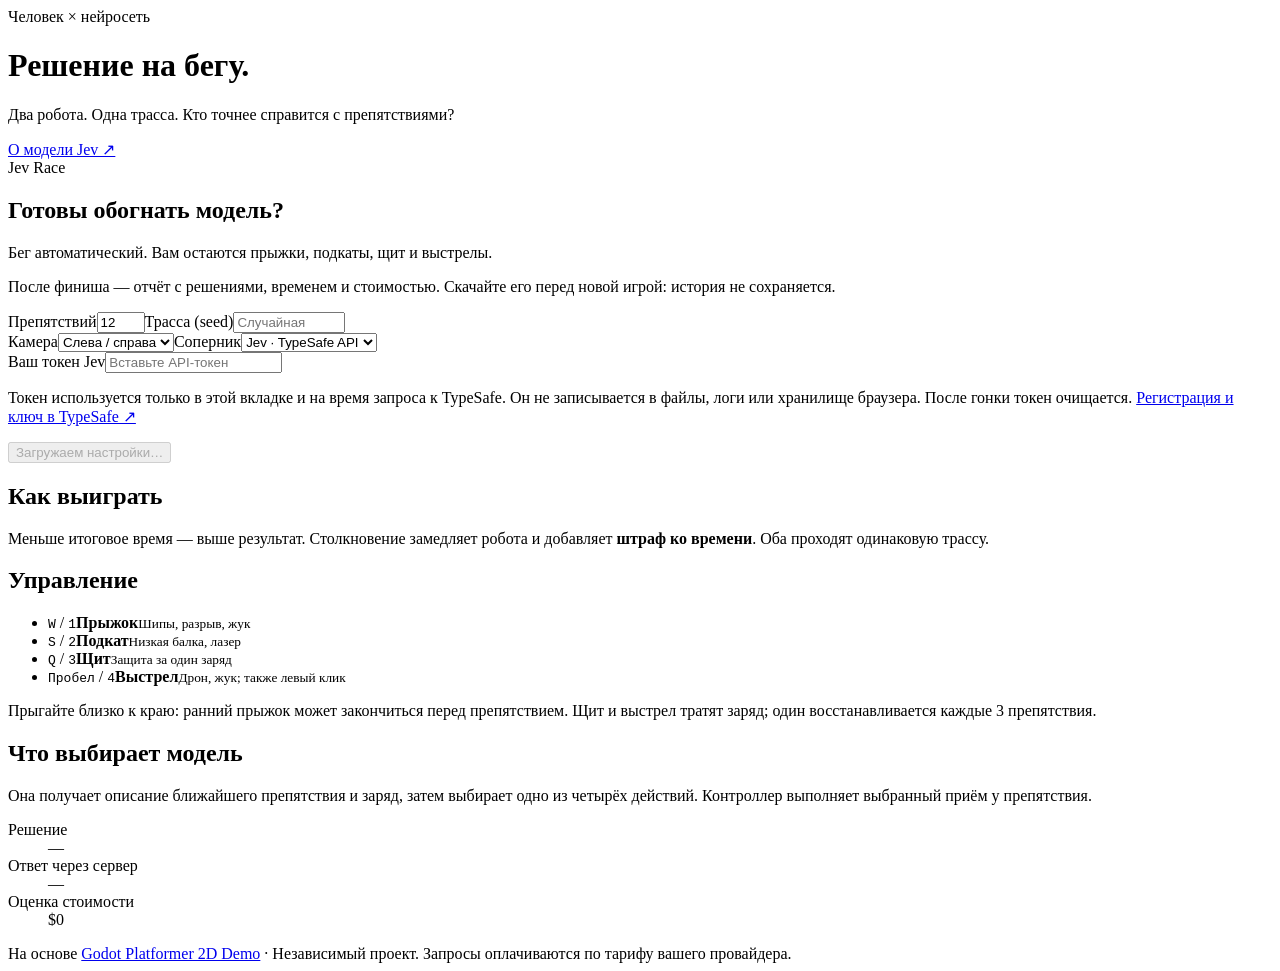
==== race/ui/index.html @ 9ee4f3ce "Create standalone Jev Race with stateless play and Docker deployment" ====
<!doctype html>
<html lang="ru"><head><meta charset="utf-8"><meta name="viewport" content="width=device-width,initial-scale=1">
<title>Jev Race — человек против модели</title><link rel="stylesheet" href="/assets/style.css"></head>
<body><main>
<header><div><span class="eyebrow">Человек × нейросеть</span><h1>Решение на бегу.</h1><p>Два робота. Одна трасса. Кто точнее справится с препятствиями?</p></div><a href="https://typesafe.ai/" target="_blank" rel="noopener noreferrer">О модели Jev ↗</a></header>
<div class="layout"><section class="arena" aria-label="Гонка">
<div id="setup" class="setup"><div class="intro"><span class="eyebrow">Jev Race</span><h2>Готовы обогнать модель?</h2><p>Бег автоматический. Вам остаются прыжки, подкаты, щит и выстрелы.</p><p class="small">После финиша — отчёт с решениями, временем и стоимостью. Скачайте его перед новой игрой: история не сохраняется.</p></div>
<form id="start-form" autocomplete="off">
<div class="fields"><label>Препятствий<input id="count" type="number" value="12" min="4" max="40" step="1" required></label><label>Трасса (seed)<input id="seed" type="number" placeholder="Случайная" min="0" max="1000000000" step="1"></label></div>
<div class="fields"><label>Камера<select id="camera"><option value="side">Слева / справа</option><option value="stack">Сверху / снизу</option></select></label><label>Соперник<select id="provider"><option value="jev">Jev · TypeSafe API</option></select></label></div>
<label id="token-label">Ваш токен Jev<input id="token" type="password" autocomplete="off" autocapitalize="none" spellcheck="false" minlength="8" maxlength="512" placeholder="Вставьте API-токен" required></label>
<p id="privacy" class="small">Токен используется только в этой вкладке и на время запроса к TypeSafe. Он не записывается в файлы, логи или хранилище браузера. После гонки токен очищается. <a href="https://console.typesafe.ai/" target="_blank" rel="noopener noreferrer">Регистрация и ключ в TypeSafe ↗</a></p>
<button id="prepare" class="primary" type="submit" disabled>Загружаем настройки…</button><p id="setup-error" role="alert"></p>
</form></div>
<div id="play" hidden><div class="toolbar"><span id="track-info"></span><label>Камера <select id="live-camera"><option value="side">Слева / справа</option><option value="stack">Сверху / снизу</option></select></label><button id="cancel" class="secondary">Новая гонка</button></div><div class="viewport"><iframe id="game" title="Гонка" allow="autoplay; fullscreen"></iframe>
<div id="stage" class="stage" hidden><div class="stage-card"><span id="stage-tag" class="eyebrow">Подготовка</span><h2 id="stage-title">Загружаем игру…</h2><p id="stage-detail"></p><div class="actions"><button id="ready" class="primary" hidden>Я готов — начать</button><button id="view-report" class="primary" hidden>Посмотреть отчёт</button><button id="restart" class="secondary">Новая гонка</button></div></div></div></div></div>
</section>
<aside><section class="card"><h2>Как выиграть</h2><p>Меньше итоговое время — выше результат. Столкновение замедляет робота и добавляет <b>штраф ко времени</b>. Оба проходят одинаковую трассу.</p></section>
<section class="card"><h2>Управление</h2><ul class="controls"><li><kbd>W</kbd> / <kbd>1</kbd><span><b>Прыжок</b><small>Шипы, разрыв, жук</small></span></li><li><kbd>S</kbd> / <kbd>2</kbd><span><b>Подкат</b><small>Низкая балка, лазер</small></span></li><li><kbd>Q</kbd> / <kbd>3</kbd><span><b>Щит</b><small>Защита за один заряд</small></span></li><li><kbd>Пробел</kbd> / <kbd>4</kbd><span><b>Выстрел</b><small>Дрон, жук; также левый клик</small></span></li></ul><p class="small">Прыгайте близко к краю: ранний прыжок может закончиться перед препятствием. Щит и выстрел тратят заряд; один восстанавливается каждые 3 препятствия.</p></section>
<section class="card"><h2>Что выбирает модель</h2><p class="small">Она получает описание ближайшего препятствия и заряд, затем выбирает одно из четырёх действий. Контроллер выполняет выбранный приём у препятствия.</p><dl><div><dt>Решение</dt><dd id="decision">—</dd></div><div><dt>Ответ через сервер</dt><dd id="latency">—</dd></div><div><dt>Оценка стоимости</dt><dd id="cost">$0</dd></div></dl></section>
</aside></div>
<section id="report-section" hidden aria-label="Отчёт"><div class="report-heading"><div><span class="eyebrow">Этот заезд</span><h2>Результат гонки</h2></div><div class="actions"><button id="download-html" class="secondary">Скачать HTML</button><button id="download-json" class="secondary">Скачать JSON</button></div></div><div id="report"></div></section>
<footer>На основе <a href="https://github.com/godotengine/godot-demo-projects/tree/master/2d/platformer" target="_blank" rel="noopener noreferrer">Godot Platformer 2D Demo</a> · Независимый проект. Запросы оплачиваются по тарифу вашего провайдера.</footer>
</main><script type="module" src="/assets/app.js"></script></body></html>
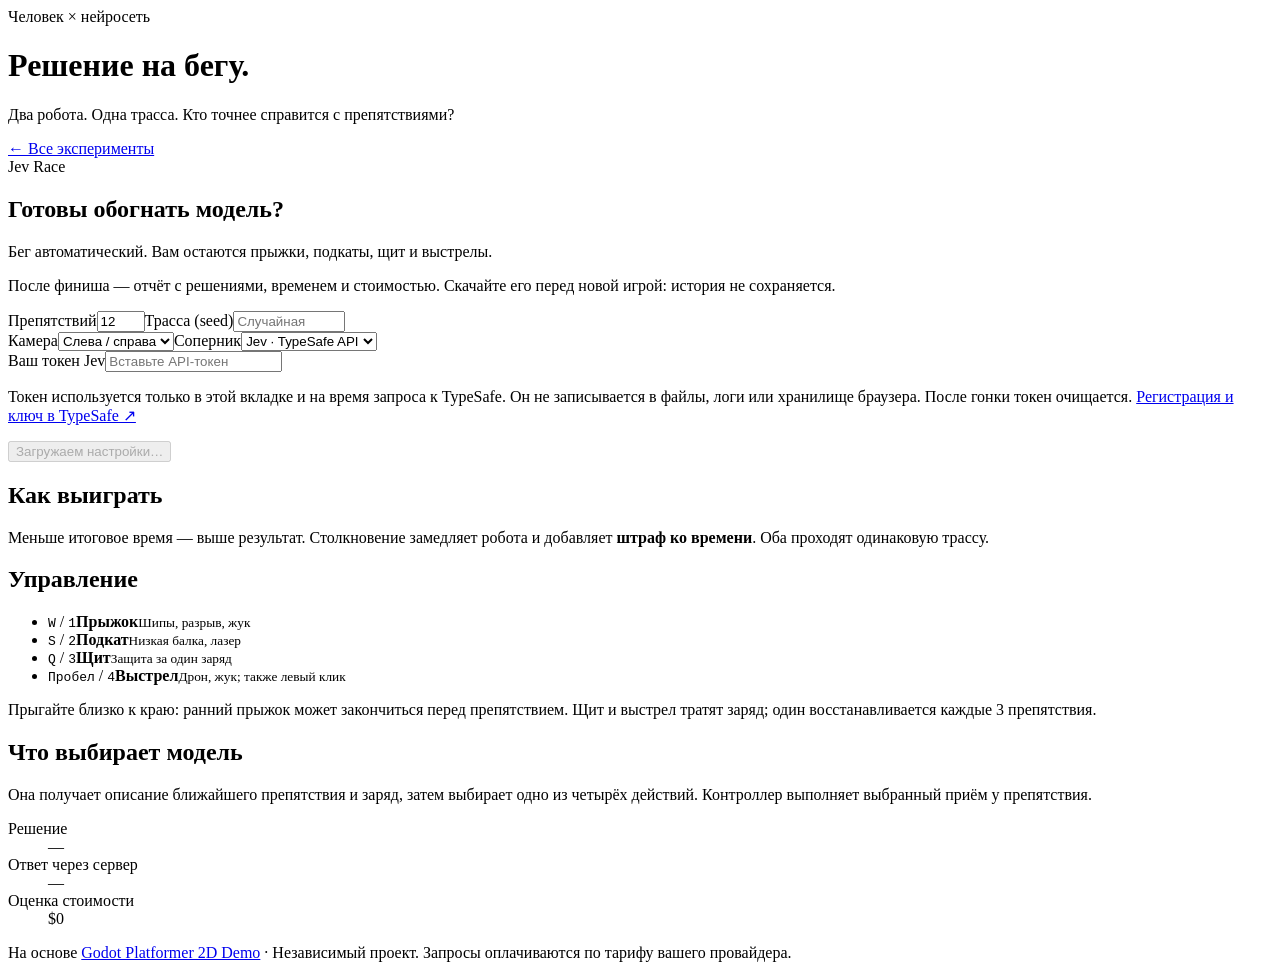
==== commit 9a1bea72: "Save race UI and VPS portal changes" ====
--- a/race/ui/index.html
+++ b/race/ui/index.html
@@ -1,8 +1,8 @@
 <!doctype html>
 <html lang="ru"><head><meta charset="utf-8"><meta name="viewport" content="width=device-width,initial-scale=1">
-<title>Jev Race — человек против модели</title><link rel="stylesheet" href="/assets/style.css"></head>
+<title>Jev Race — человек против модели</title><link rel="stylesheet" href="assets/style.css"></head>
 <body><main>
-<header><div><span class="eyebrow">Человек × нейросеть</span><h1>Решение на бегу.</h1><p>Два робота. Одна трасса. Кто точнее справится с препятствиями?</p></div><a href="https://typesafe.ai/" target="_blank" rel="noopener noreferrer">О модели Jev ↗</a></header>
+<header><div><span class="eyebrow">Человек × нейросеть</span><h1>Решение на бегу.</h1><p>Два робота. Одна трасса. Кто точнее справится с препятствиями?</p></div><a href="/">← Все эксперименты</a></header>
 <div class="layout"><section class="arena" aria-label="Гонка">
 <div id="setup" class="setup"><div class="intro"><span class="eyebrow">Jev Race</span><h2>Готовы обогнать модель?</h2><p>Бег автоматический. Вам остаются прыжки, подкаты, щит и выстрелы.</p><p class="small">После финиша — отчёт с решениями, временем и стоимостью. Скачайте его перед новой игрой: история не сохраняется.</p></div>
 <form id="start-form" autocomplete="off">
@@ -21,4 +21,4 @@
 </aside></div>
 <section id="report-section" hidden aria-label="Отчёт"><div class="report-heading"><div><span class="eyebrow">Этот заезд</span><h2>Результат гонки</h2></div><div class="actions"><button id="download-html" class="secondary">Скачать HTML</button><button id="download-json" class="secondary">Скачать JSON</button></div></div><div id="report"></div></section>
 <footer>На основе <a href="https://github.com/godotengine/godot-demo-projects/tree/master/2d/platformer" target="_blank" rel="noopener noreferrer">Godot Platformer 2D Demo</a> · Независимый проект. Запросы оплачиваются по тарифу вашего провайдера.</footer>
-</main><script type="module" src="/assets/app.js"></script></body></html>
+</main><script type="module" src="assets/app.js"></script></body></html>
